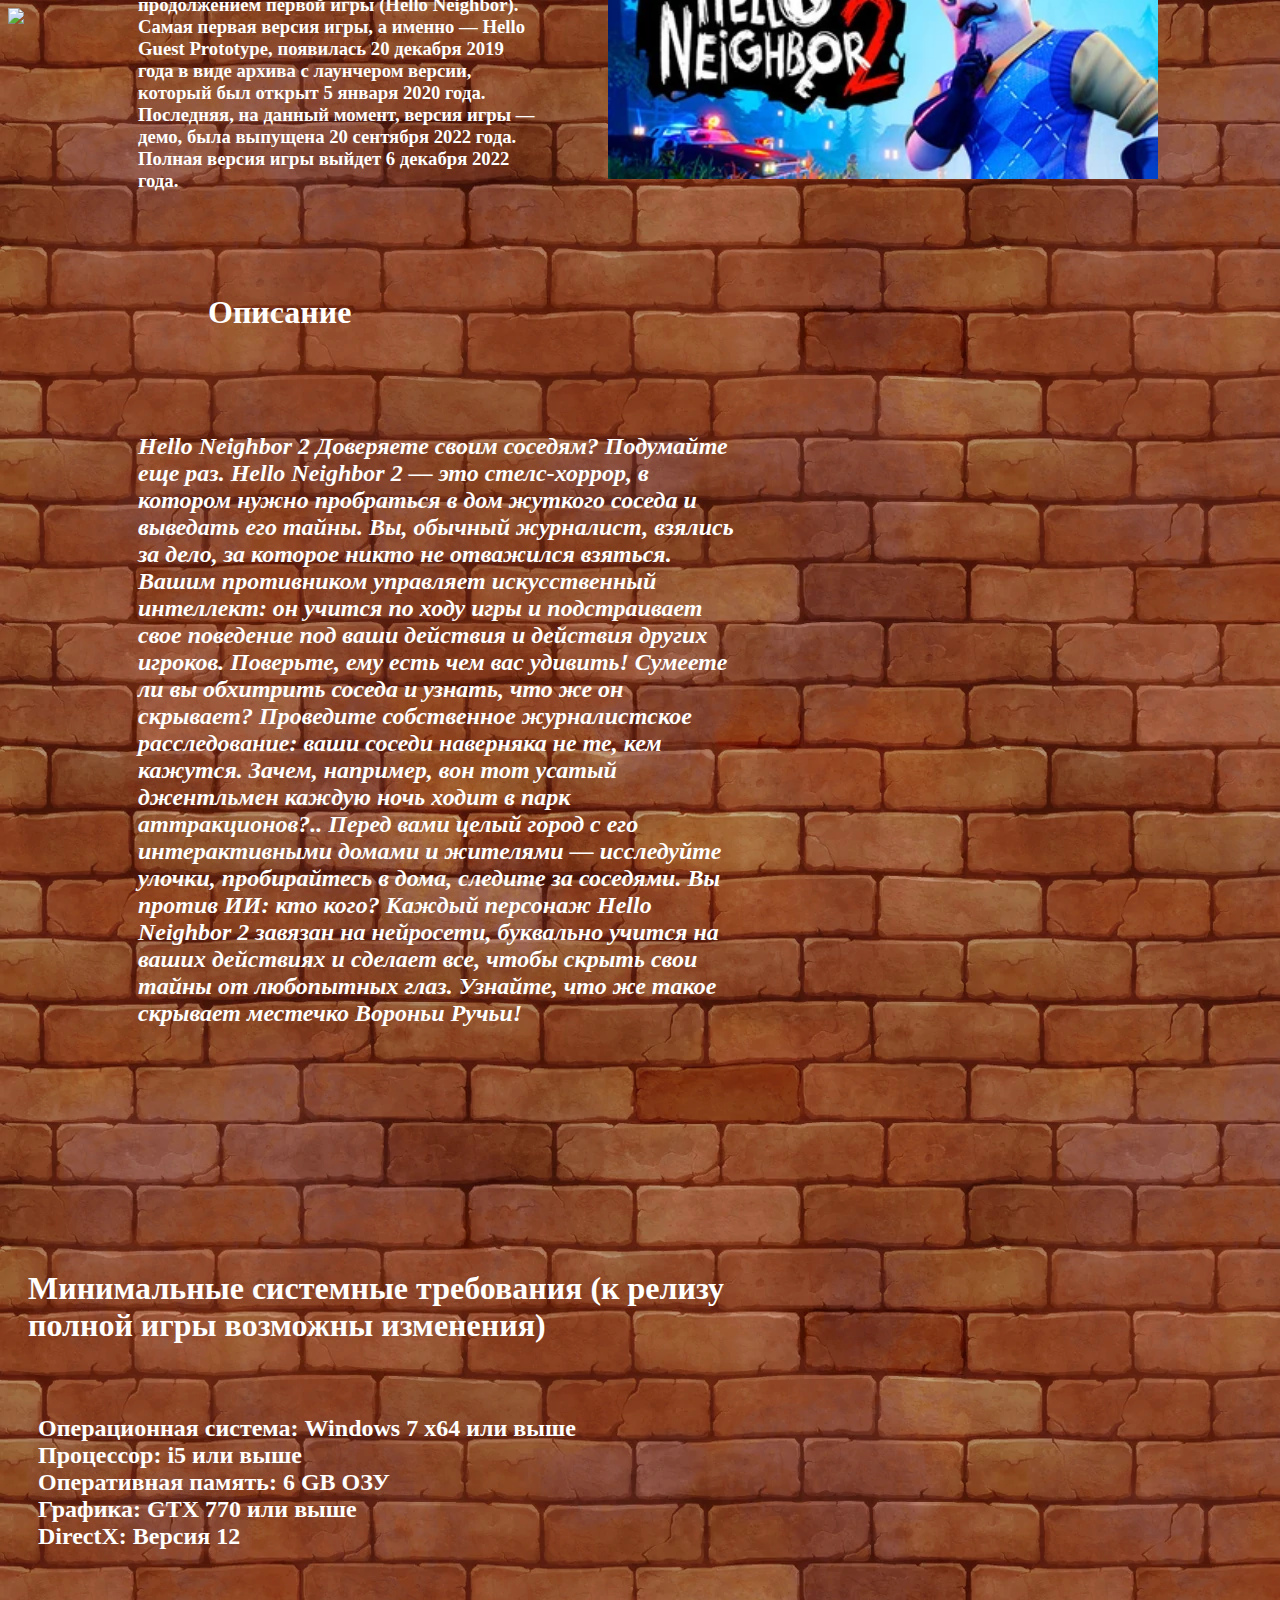
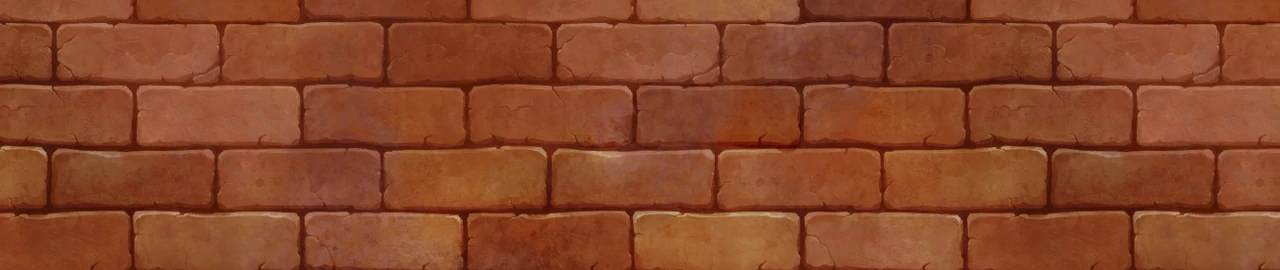
==== инфа.html @ 58607813 "Add files via upload" ====
<!DOCTYPE html>
<html>
<head>
	<meta charset="utf-8">
	<meta name="viewport" content="width=device-width, initial-scale=1">
	<link rel="stylesheet" type="text/css" href="инфа.css">
	<title></title>
</head>
<body>

<img src="https://static.wixstatic.com/media/ac229c_18f925bf1d3549a5af38588b54005e68~mv2.png/v1/fill/w_893,h_288,al_c,q_85,usm_0.66_1.00_0.01,enc_auto/3.png">

<!-- <div> --><h2><a href="index.html">галерея</a></h2><!-- </div> -->
<div class="он"><h2><a href="он.html">о сайте</a></h2></div>

<img src="https://static.wixstatic.com/media/ac229c_f7ccded2fb414d149bc3e1e321cf7477~mv2.png/v1/fill/w_347,h_239,al_c,lg_1,q_85,enc_auto/7.png" class="inf">

<h1>Hello neighbor 2</h1><br>

<h3><p>Hello Neighbor 2 (рус. Привет, сосед 2), ранее - Hello Guest (рус. Привет, гость) — игра из серии игр Hello Neighbor, которая является продолжением первой игры (Hello Neighbor). Самая первая версия игры, а именно — Hello Guest Prototype, появилась 20 декабря 2019 года в виде архива с лаунчером версии, который был открыт 5 января 2020 года. Последняя, на данный момент, версия игры — демо, была выпущена 20 сентября 2022 года. Полная версия игры выйдет 6 декабря 2022 года. </p></h3>

<img src="Header_HN2Beta.webp" class="fgfg">

<h1 class="h1">Описание</h1><br><br>

<i><h2><p class="re">Hello Neighbor 2

Доверяете своим соседям? Подумайте еще раз.

Hello Neighbor 2 — это стелс-хоррор, в котором нужно пробраться в дом жуткого соседа и выведать его тайны. Вы, обычный журналист, взялись за дело, за которое никто не отважился взяться. Вашим противником управляет искусственный интеллект: он учится по ходу игры и подстраивает свое поведение под ваши действия и действия других игроков. Поверьте, ему есть чем вас удивить! Сумеете ли вы обхитрить соседа и узнать, что же он скрывает?

    Проведите собственное журналистское расследование: ваши соседи наверняка не те, кем кажутся. Зачем, например, вон тот усатый джентльмен каждую ночь ходит в парк аттракционов?..
    Перед вами целый город с его интерактивными домами и жителями — исследуйте улочки, пробирайтесь в дома, следите за соседями.
    Вы против ИИ: кто кого? Каждый персонаж Hello Neighbor 2 завязан на нейросети, буквально учится на ваших действиях и сделает все, чтобы скрыть свои тайны от любопытных глаз.
    Узнайте, что же такое скрывает местечко Вороньи Ручьи!</p></h2></i><br>





    <h1 class="fd">Минимальные системные требования (к релизу полной игры возможны изменения)




<h2 class="op">Операционная система: Windows 7 x64 или выше<br>
    Процессор: i5 или выше<br>
    Оперативная память: 6 GB ОЗУ<br>
    Графика: GTX 770 или выше<br>
    DirectX: Версия 12</h2>

<!-- 
<div></div>
 -->

</body>
</html>
---- инфа.css ----
body {
	background-image: url(Brick_brown_dif.webp);
}

 a {
 	color: white;
 	position: relative;
 	bottom: 270px;
    left: 100px;
 }

.inf {
	position: relative;
	bottom: 400px;
	left: 400px;
}

h1 {
	color: white;
	position: relative;
	left: 600px;
	bottom: 350px;
}

p {
	color: white;
	position: relative;
	left: 130px;
	bottom: 350px;
	width: 400px;
}

.fgfg {
	position: relative;
	bottom: 640px;
	left: 600px;
	width: 550px;
}

.h1 {
	position: relative;
	bottom: 550px;
	left: 200px;
}

.re {
	width: 600px;
	position: relative;
	bottom: 530px;
}

.fd {
	position: relative;
	left: 20px;
	width: 700px;
}

.op {
	color: white;
	position: relative;
	bottom: 300px;
    left: 30px;
}

/*div {
	width: 1px;
}*/
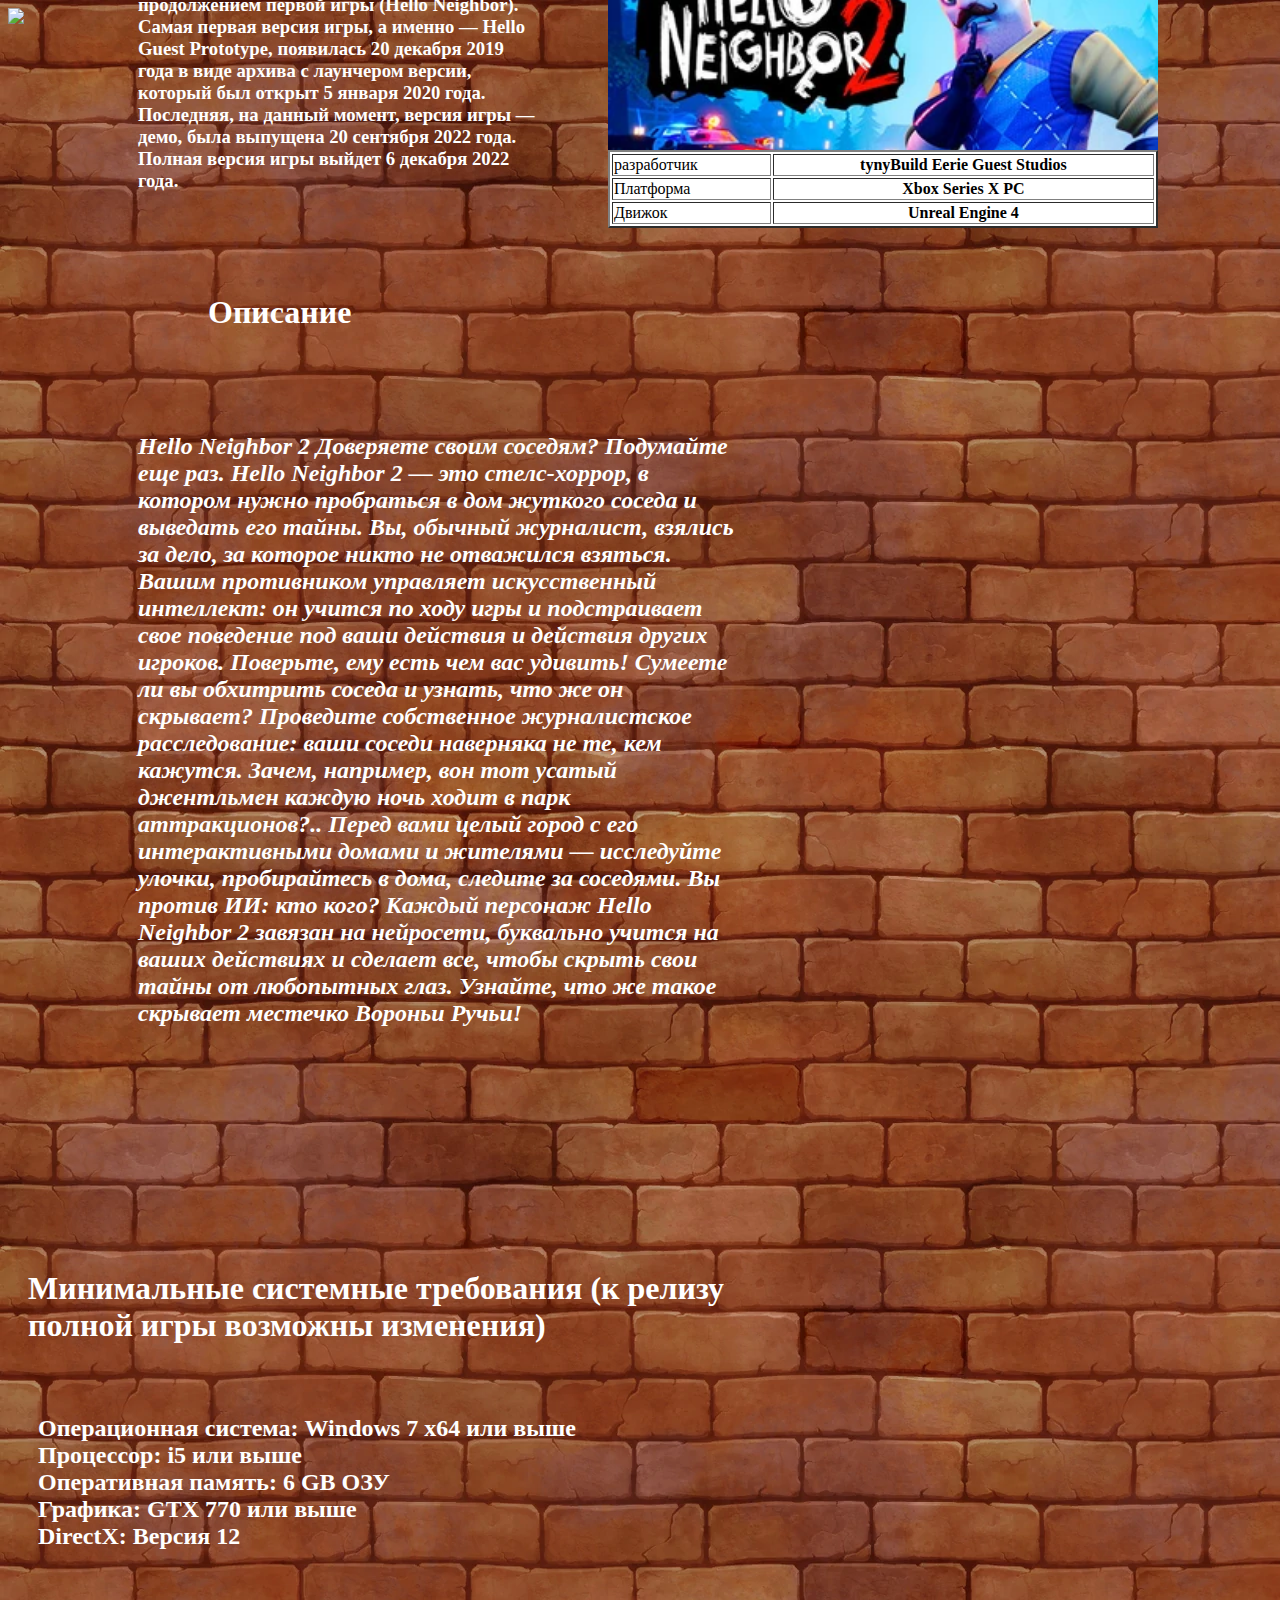
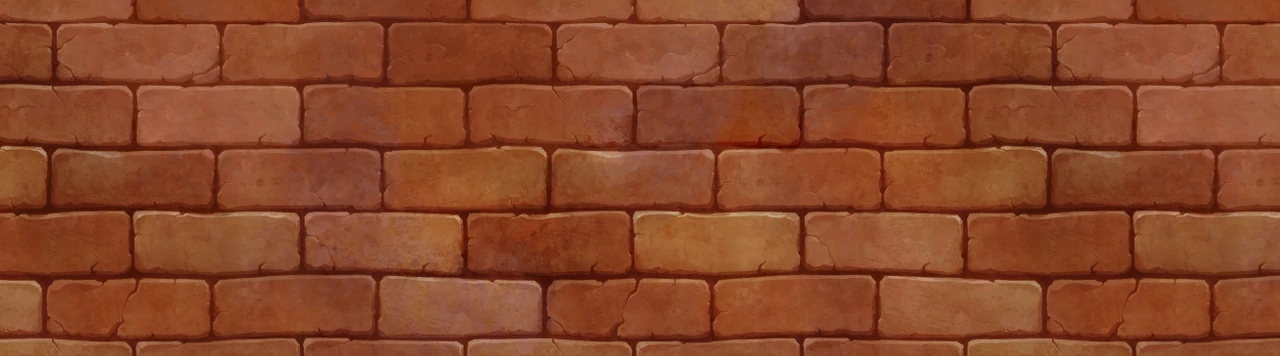
==== commit 73a456a5: "Add files via upload" ====
--- a/инфа.html
+++ b/инфа.html
@@ -48,6 +48,22 @@
     Оперативная память: 6 GB ОЗУ<br>
     Графика: GTX 770 или выше<br>
     DirectX: Версия 12</h2>
+    
+
+     <table border="2px">
+        <tr>
+            <td>разработчик</td>
+            <th>tynyBuild Eerie Guest Studios</th>
+        </tr>
+        <tr>
+            <td>Платформа</td>
+            <th>Xbox Series X PC</th>
+        </tr>
+        <td>Движок</td>
+        <th>Unreal Engine 4</th>
+    </table>
+
+
 
 <!-- 
 <div></div>
--- a/инфа.css
+++ b/инфа.css
@@ -64,4 +64,14 @@
 
 /*div {
 	width: 1px;
-}*/+}*/
+
+
+table {
+	width: 550px;
+	color: black;
+	background-color: white;
+	position: relative;
+	left: 600px;
+	bottom: 1720px;
+}